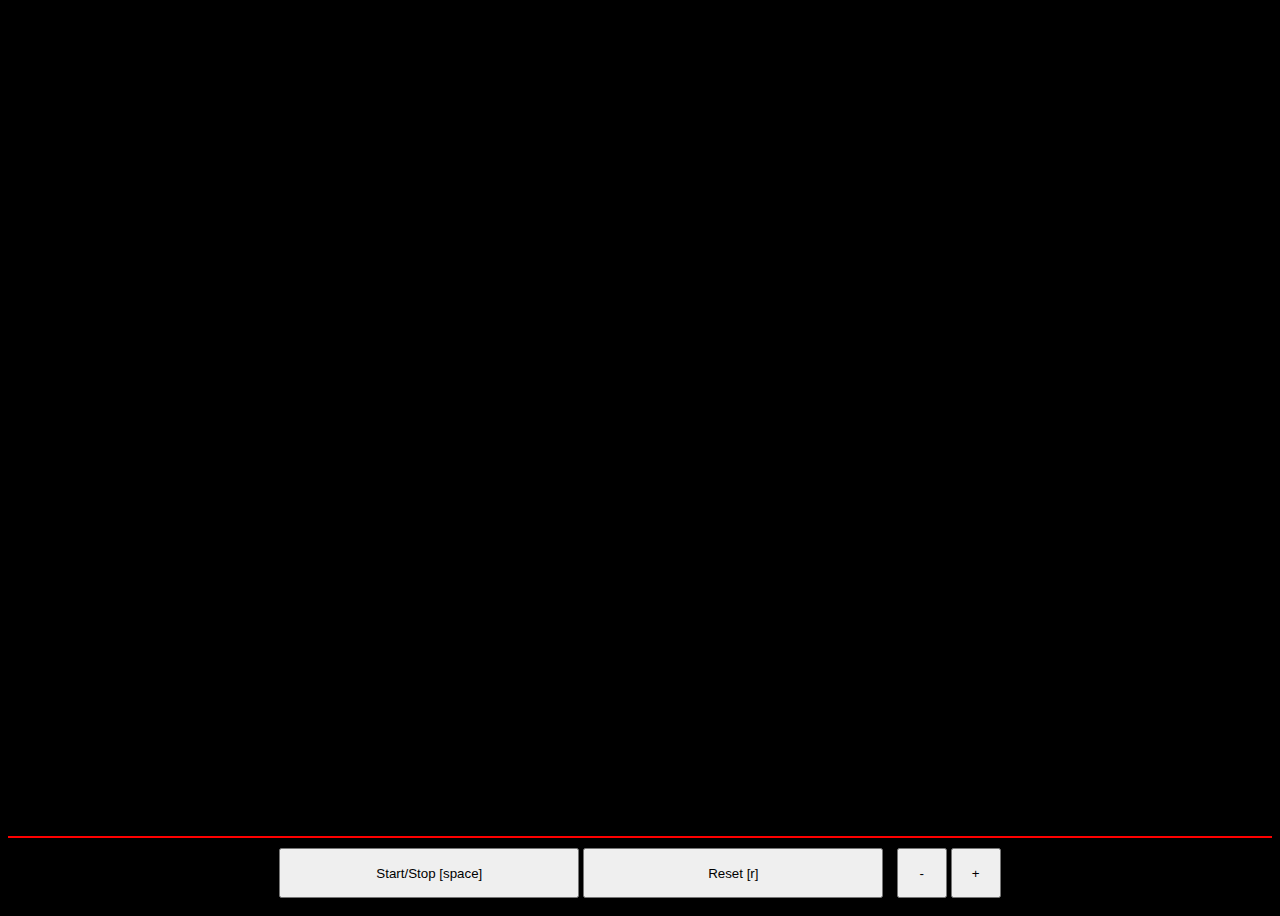
==== index.html @ ef2de8d8 "Initial commit" ====
<html>
    <head>
        <meta http-equiv="Content-Type" content="text/html; charset=UTF-8">
        <title>Shot Clock</title>
            <link rel="stylesheet" type="text/css" href="shotclock.css">

            <script src="https://ajax.googleapis.com/ajax/libs/jquery/3.3.1/jquery.min.js"></script>

            <!--[if IE]>
                <script type="text/javascript" src="vendor/SegmentDisplay/excanvas.js"></script>
            <![endif]-->
        
            <script type="text/javascript" src="vendor/SegmentDisplay/segment-display.js"></script>
            <script type="text/javascript">
                var display = new SegmentDisplay("shotclock");

                display.pattern         = "##";
                display.displayAngle    = 0;
                display.digitHeight     = 17;
                display.digitWidth      = 15;
                display.digitDistance   = 3.6;
                display.segmentWidth    = 3;
                display.segmentDistance = 0.3;
                display.segmentCount    = 7;
                display.cornerType      = 3;
                display.colorOn         = "#ff2c0f";
                display.colorOff        = "#211002";
              display.draw();  
            </script>
    </head>

    <body>
        <audio id="buzzer">
            <source src="assets/buzzer.mp3" type="audio/mpeg">
            Your browser does not support the audio element.
        </audio>
        
        <div id="wrapper">
            <div id="container">
                <canvas id="shotclock" width="100%" height="100%"></canvas>
            </div>

            <div id="buttons">
                <button id="start" class="control">Start/Stop [space]</button>
                <button id="reset" class="control">Reset [r]</button>
                -
                <button id="down" class="control square">-</button>
                <button id="up" class="control square">+</button>
            </div>
        </div>

        <script type="text/javascript">
            defaultCounter = 309;

            counter = defaultCounter;
            timerId = null;

            // stretch the canvas to fill the browser
            function canvasSize()
            {
                var canvas = document.getElementById("shotclock");
                canvas.width = $("#container").width();
                canvas.height = $("#container").height();
            }

            // set the shotclock display
            function setCounter()
            {
                canvasSize();

                var strCounter = ' ' + parseInt(counter / 10).toString();

                display.setValue(strCounter.substr(strCounter.length - 2));

                $('#container').css({
                    'background-color': 'black'
                });
            }

            // blank display
            function blankCounter()
            {
                canvasSize();

                display.setValue('88');

                $('#container').css({
                    'background-color': '#ff2c0f'
                });
            }

            // handle the 1/10 second event
            function countDown()
            {
                if (counter < 10) {
                    blankCounter();

                    // play buzzer once
                    if (counter>0) {
                        $('#buzzer').trigger('play');
                    }

                    counter = 0;
                }
                else {
                    counter -= 1;

                    setCounter();
                }
            }

            // increase the counter
            function increaseCount()
            {
                counter += 10;
                if (counter>defaultCounter) {
                    counter = defaultCounter;
                }

                countDown();
            }

            // decrease the counter
            function decreaseCount()
            {
                counter -= 10;
                if (counter<10) {
                    counter = 0;
                }

                countDown();
            }

            // start/stop counter
            startStop = function() {
                if (timerId) {
                    clearInterval(timerId);
                    timerId = null;
                }
                else {
                    timerId = setInterval('countDown()', 100);
                }
            }

            // reset the counter
            reset = function () {
                counter = defaultCounter;
                setCounter();
            }

            // initial display of the counter
            setCounter();

            // start/stop to the canvas itself
            $('#shotclock').click(startStop);

            // attach events to the buttons
            $('#start').click(startStop);

            // reset
            $('#reset').click(reset);

            // decrease time
            $('#down').click(decreaseCount);

            // increase time
            $('#up').click(increaseCount);

            // key presses
            $(document).keypress(function() {
                if (event.which == 32) {
                    startStop();
                }
                if (event.which == 82 || event.which == 114) {
                    reset();
                }
            });
        </script>
    </body>
</html>
---- shotclock.css ----
body {
    background-color: black;
}

#wrapper {
    height: 100vh;
    display: flex;
    flex-direction: column;
}

#container {
    flex: 1;
    padding: 2em;
}

#buttons {
    border-top: 2px solid red;
    padding: 10px;
    margin: 0px;
    text-align: center;
}

.control {
    width: 300px;
    height: 50px;
    padding: 0px;
    margin: 0px;
}

.square {
    width: 50px;
}
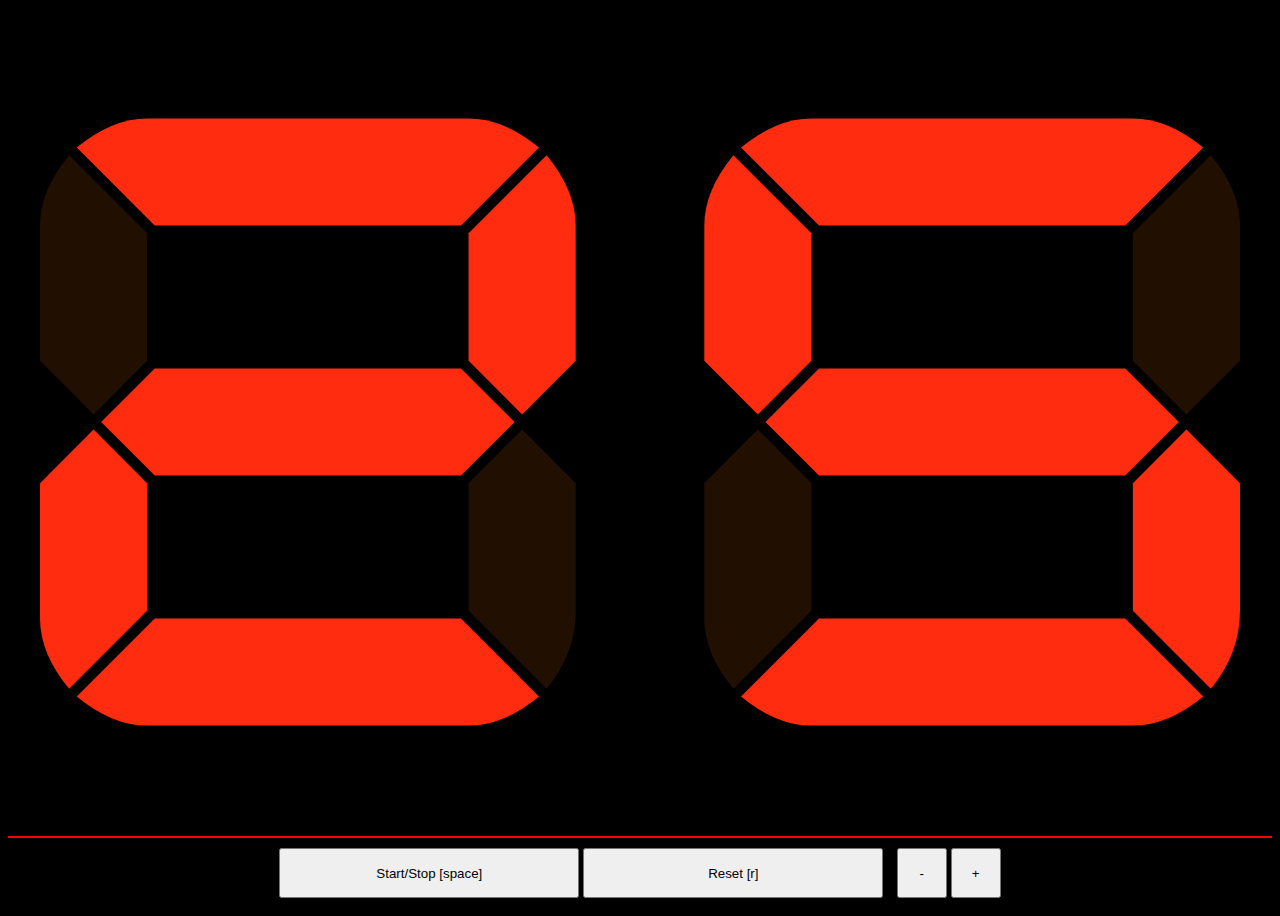
==== commit f6b01976: "Changed countdown to 25 seconds" ====
--- a/index.html
+++ b/index.html
@@ -50,7 +50,7 @@
         </div>
 
         <script type="text/javascript">
-            defaultCounter = 309;
+            defaultCounter = 259;
 
             counter = defaultCounter;
             timerId = null;
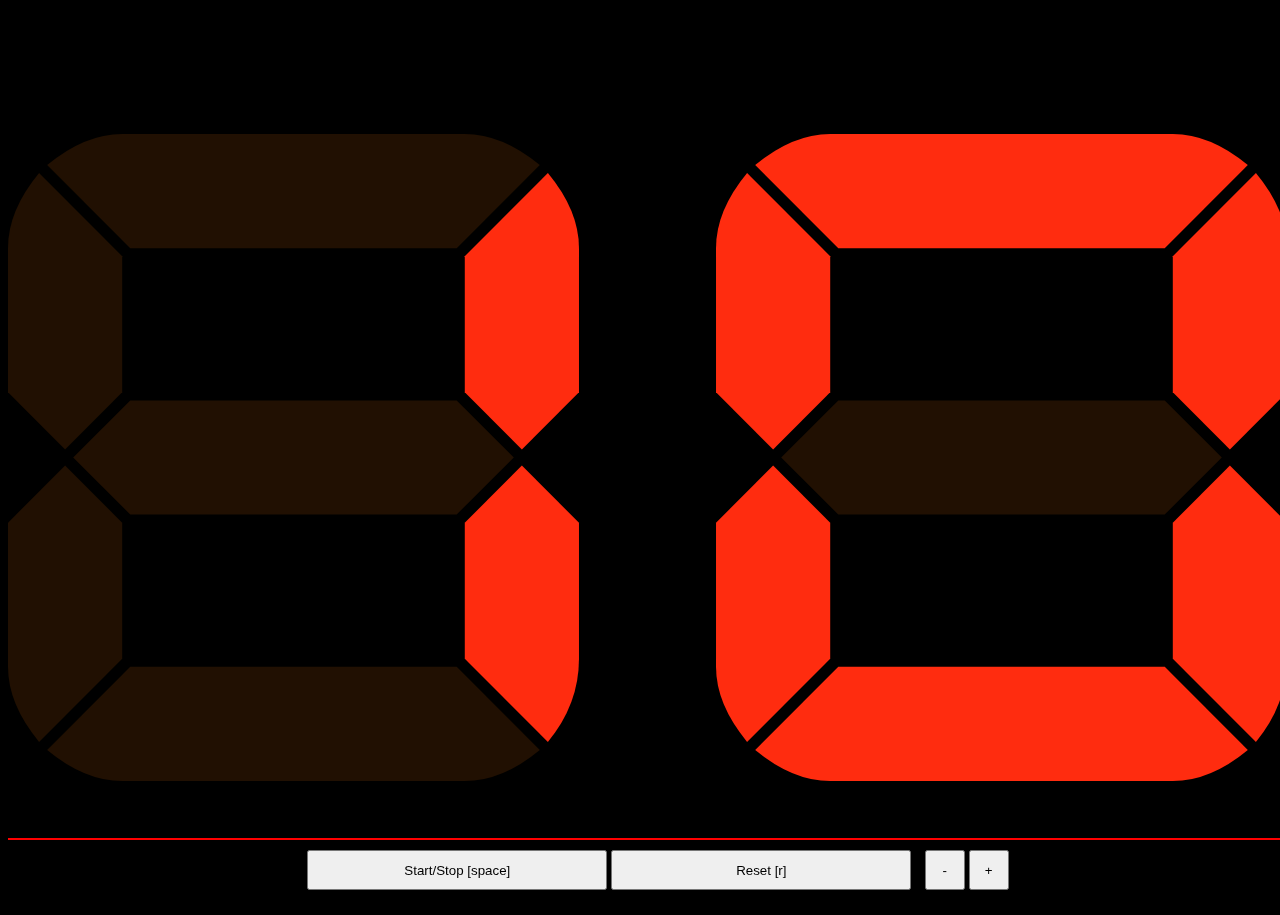
==== commit bc740592: "Separated into self-contained javascript file" ====
--- a/index.html
+++ b/index.html
@@ -2,31 +2,17 @@
     <head>
         <meta http-equiv="Content-Type" content="text/html; charset=UTF-8">
         <title>Shot Clock</title>
-            <link rel="stylesheet" type="text/css" href="shotclock.css">
 
-            <script src="https://ajax.googleapis.com/ajax/libs/jquery/3.3.1/jquery.min.js"></script>
+        <link rel="stylesheet" type="text/css" href="shotclock.css">
 
-            <!--[if IE]>
-                <script type="text/javascript" src="vendor/SegmentDisplay/excanvas.js"></script>
-            <![endif]-->
-        
-            <script type="text/javascript" src="vendor/SegmentDisplay/segment-display.js"></script>
-            <script type="text/javascript">
-                var display = new SegmentDisplay("shotclock");
+        <script src="https://ajax.googleapis.com/ajax/libs/jquery/3.3.1/jquery.min.js"></script>
 
-                display.pattern         = "##";
-                display.displayAngle    = 0;
-                display.digitHeight     = 17;
-                display.digitWidth      = 15;
-                display.digitDistance   = 3.6;
-                display.segmentWidth    = 3;
-                display.segmentDistance = 0.3;
-                display.segmentCount    = 7;
-                display.cornerType      = 3;
-                display.colorOn         = "#ff2c0f";
-                display.colorOff        = "#211002";
-              display.draw();  
-            </script>
+        <!--[if IE]>
+            <script type="text/javascript" src="vendor/SegmentDisplay/excanvas.js"></script>
+        <![endif]-->
+    
+        <script type="text/javascript" src="vendor/SegmentDisplay/segment-display.js"></script>
+        <script type="text/javascript" src="shotclock.js"></script>
     </head>
 
     <body>
@@ -34,145 +20,46 @@
             <source src="assets/buzzer.mp3" type="audio/mpeg">
             Your browser does not support the audio element.
         </audio>
+
+        <canvas id="shotclock"></canvas>
         
-        <div id="wrapper">
-            <div id="container">
-                <canvas id="shotclock" width="100%" height="100%"></canvas>
-            </div>
-
-            <div id="buttons">
-                <button id="start" class="control">Start/Stop [space]</button>
-                <button id="reset" class="control">Reset [r]</button>
-                -
-                <button id="down" class="control square">-</button>
-                <button id="up" class="control square">+</button>
-            </div>
+        <div id="buttons">
+            <button id="start" class="control">Start/Stop [space]</button>
+            <button id="reset" class="control">Reset [r]</button>
+            -
+            <button id="down" class="control square">-</button>
+            <button id="up" class="control square">+</button>
         </div>
-
+ 
         <script type="text/javascript">
-            defaultCounter = 259;
-
-            counter = defaultCounter;
-            timerId = null;
-
-            // stretch the canvas to fill the browser
-            function canvasSize()
-            {
-                var canvas = document.getElementById("shotclock");
-                canvas.width = $("#container").width();
-                canvas.height = $("#container").height();
-            }
-
-            // set the shotclock display
-            function setCounter()
-            {
-                canvasSize();
-
-                var strCounter = ' ' + parseInt(counter / 10).toString();
-
-                display.setValue(strCounter.substr(strCounter.length - 2));
-
-                $('#container').css({
-                    'background-color': 'black'
-                });
-            }
-
-            // blank display
-            function blankCounter()
-            {
-                canvasSize();
-
-                display.setValue('88');
-
-                $('#container').css({
-                    'background-color': '#ff2c0f'
-                });
-            }
-
-            // handle the 1/10 second event
-            function countDown()
-            {
-                if (counter < 10) {
-                    blankCounter();
-
-                    // play buzzer once
-                    if (counter>0) {
-                        $('#buzzer').trigger('play');
-                    }
-
-                    counter = 0;
-                }
-                else {
-                    counter -= 1;
-
-                    setCounter();
-                }
-            }
-
-            // increase the counter
-            function increaseCount()
-            {
-                counter += 10;
-                if (counter>defaultCounter) {
-                    counter = defaultCounter;
-                }
-
-                countDown();
-            }
-
-            // decrease the counter
-            function decreaseCount()
-            {
-                counter -= 10;
-                if (counter<10) {
-                    counter = 0;
-                }
-
-                countDown();
-            }
-
-            // start/stop counter
-            startStop = function() {
-                if (timerId) {
-                    clearInterval(timerId);
-                    timerId = null;
-                }
-                else {
-                    timerId = setInterval('countDown()', 100);
-                }
-            }
-
-            // reset the counter
-            reset = function () {
-                counter = defaultCounter;
-                setCounter();
-            }
-
-            // initial display of the counter
-            setCounter();
+            var shotclock = new ShotClock('shotclock');
+            shotclock.timerSeconds = 10;
+            shotclock.audio_id = 'buzzer';
+            shotclock.autoscale = true;
+            shotclock.setup();
 
             // start/stop to the canvas itself
-            $('#shotclock').click(startStop);
+            $('#shotclock').click(shotclock.startStop);
 
             // attach events to the buttons
-            $('#start').click(startStop);
+            $('#start').click(shotclock.startStop);
 
             // reset
-            $('#reset').click(reset);
+            $('#reset').click(shotclock.reset);
 
             // decrease time
-            $('#down').click(decreaseCount);
+            $('#down').click(shotclock.decrease);
 
             // increase time
-            $('#up').click(increaseCount);
+            $('#up').click(shotclock.increase);
 
             // key presses
             $(document).keypress(function() {
                 if (event.which == 32) {
-                    startStop();
+                    shotclock.startStop();
                 }
                 if (event.which == 82 || event.which == 114) {
-                    reset();
+                    shotclock.reset();
                 }
             });
         </script>
--- a/shotclock.css
+++ b/shotclock.css
@@ -2,18 +2,10 @@
     background-color: black;
 }
 
-#wrapper {
-    height: 100vh;
-    display: flex;
-    flex-direction: column;
-}
-
-#container {
-    flex: 1;
-    padding: 2em;
-}
-
 #buttons {
+    position: absolute;
+    bottom: 0;
+    width: 100%;
     border-top: 2px solid red;
     padding: 10px;
     margin: 0px;
@@ -22,11 +14,11 @@
 
 .control {
     width: 300px;
-    height: 50px;
+    height: 40px;
     padding: 0px;
     margin: 0px;
 }
 
 .square {
-    width: 50px;
+    width: 40px;
 }
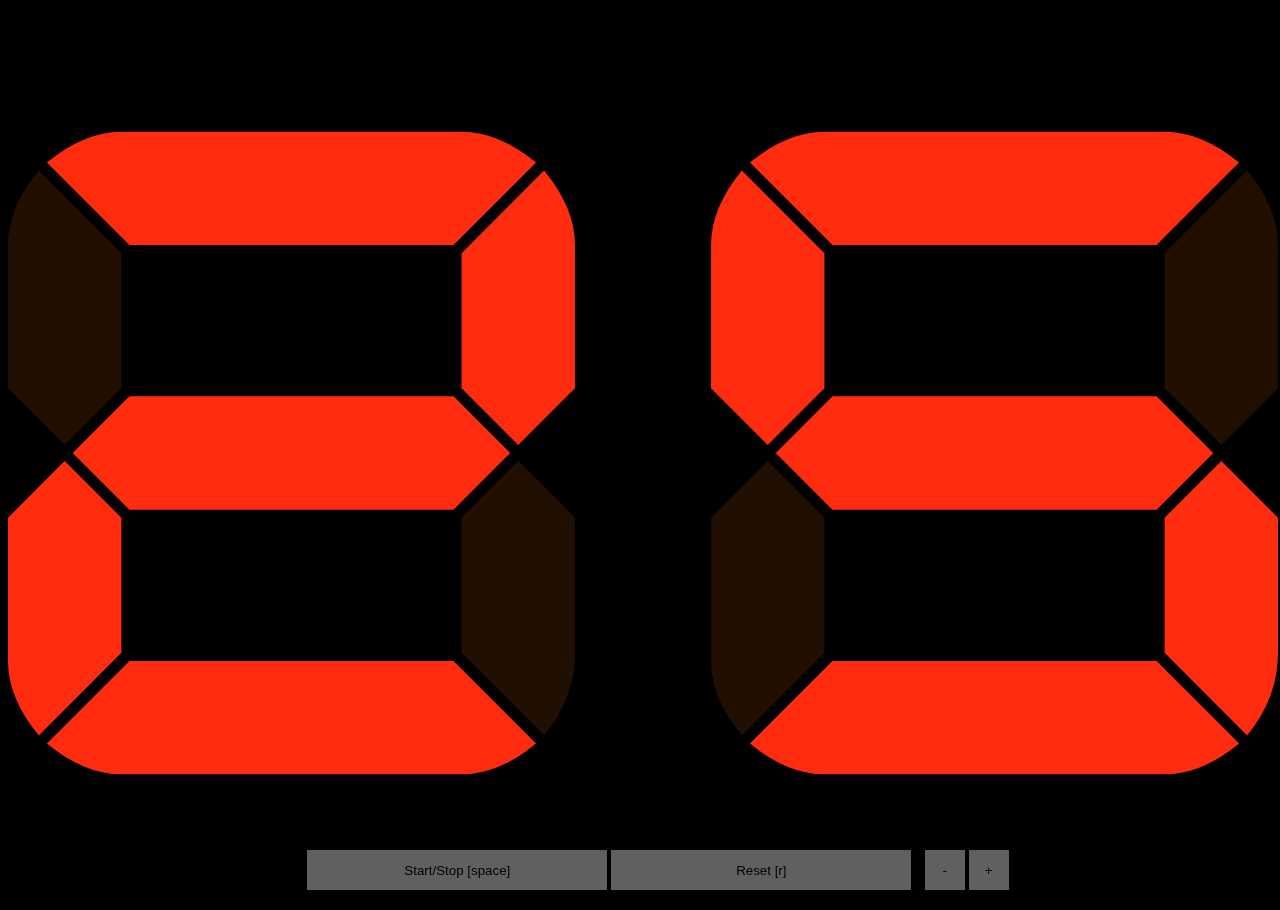
==== commit f87c5193: "html/css layout improvements" ====
--- a/index.html
+++ b/index.html
@@ -1,3 +1,4 @@
+<!DOCTYPE html>
 <html>
     <head>
         <meta http-equiv="Content-Type" content="text/html; charset=UTF-8">
@@ -33,7 +34,7 @@
  
         <script type="text/javascript">
             var shotclock = new ShotClock('shotclock');
-            shotclock.timerSeconds = 10;
+            shotclock.timerSeconds = 25;
             shotclock.audio_id = 'buzzer';
             shotclock.autoscale = true;
             shotclock.setup();
--- a/shotclock.css
+++ b/shotclock.css
@@ -5,11 +5,17 @@
 #buttons {
     position: absolute;
     bottom: 0;
-    width: 100%;
-    border-top: 2px solid red;
     padding: 10px;
     margin: 0px;
     text-align: center;
+    opacity: 0.40;
+    width: 100%;
+    transition: opacity 0.5s;
+}
+
+#buttons:hover {
+    opacity: 1.00;
+    transition: opacity 0.5s;
 }
 
 .control {
@@ -17,6 +23,7 @@
     height: 40px;
     padding: 0px;
     margin: 0px;
+    border: 0;
 }
 
 .square {
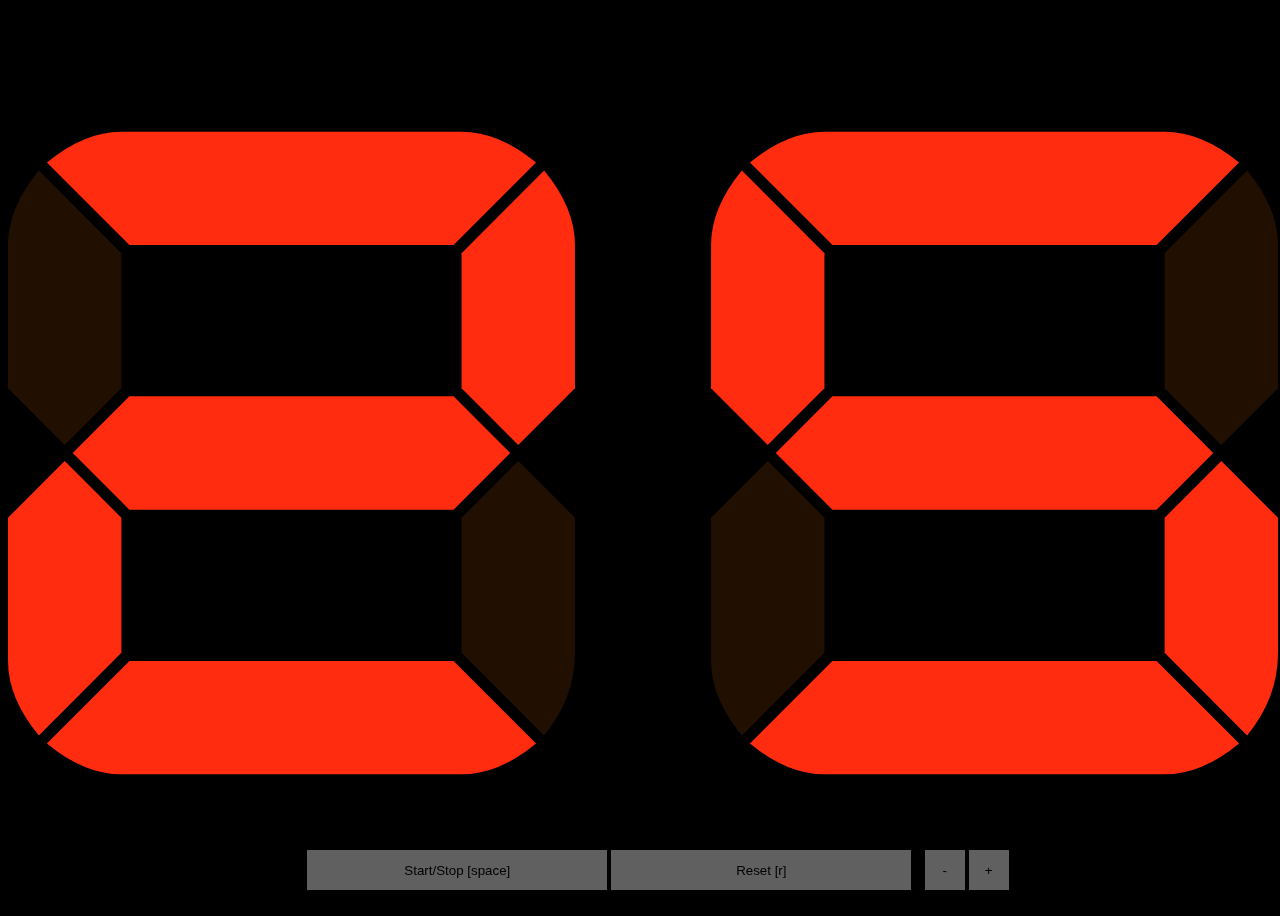
==== commit ba8d0137: "Prettier run over the files" ====
--- a/index.html
+++ b/index.html
@@ -1,68 +1,93 @@
 <!DOCTYPE html>
 <html>
-    <head>
-        <meta http-equiv="Content-Type" content="text/html; charset=UTF-8">
-        <title>Shot Clock</title>
+  <head>
+    <meta http-equiv="Content-Type" content="text/html; charset=UTF-8" />
+    <title>Shot Clock</title>
 
-        <link rel="stylesheet" type="text/css" href="shotclock.css">
+    <link rel="stylesheet" type="text/css" href="shotclock.css" />
 
-        <script src="https://ajax.googleapis.com/ajax/libs/jquery/3.3.1/jquery.min.js"></script>
+    <script src="https://ajax.googleapis.com/ajax/libs/jquery/3.3.1/jquery.min.js"></script>
 
-        <!--[if IE]>
-            <script type="text/javascript" src="vendor/SegmentDisplay/excanvas.js"></script>
-        <![endif]-->
-    
-        <script type="text/javascript" src="vendor/SegmentDisplay/segment-display.js"></script>
-        <script type="text/javascript" src="shotclock.js"></script>
-    </head>
+    <!--[if IE]>
+      <script
+        type="text/javascript"
+        src="vendor/SegmentDisplay/excanvas.js"
+      ></script>
+    <![endif]-->
 
-    <body>
-        <audio id="buzzer">
-            <source src="assets/buzzer.mp3" type="audio/mpeg">
-            Your browser does not support the audio element.
-        </audio>
+    <script
+      type="text/javascript"
+      src="vendor/SegmentDisplay/segment-display.js"
+    ></script>
+    <script type="text/javascript" src="shotclock.js"></script>
+  </head>
 
-        <canvas id="shotclock"></canvas>
-        
-        <div id="buttons">
-            <button id="start" class="control">Start/Stop [space]</button>
-            <button id="reset" class="control">Reset [r]</button>
-            -
-            <button id="down" class="control square">-</button>
-            <button id="up" class="control square">+</button>
-        </div>
- 
-        <script type="text/javascript">
-            var shotclock = new ShotClock('shotclock');
-            shotclock.timerSeconds = 25;
-            shotclock.audio_id = 'buzzer';
-            shotclock.autoscale = true;
-            shotclock.setup();
+  <body>
+    <audio id="buzzer">
+      <source src="assets/buzzer.mp3" type="audio/mpeg" />
+      Your browser does not support the audio element.
+    </audio>
 
-            // start/stop to the canvas itself
-            $('#shotclock').click(shotclock.startStop);
+    <canvas id="shotclock"></canvas>
 
-            // attach events to the buttons
-            $('#start').click(shotclock.startStop);
+    <div id="buttons">
+      <button id="start" class="control">Start/Stop [space]</button>
+      <button id="reset" class="control">Reset [r]</button>
+      -
+      <button id="down" class="control square">-</button>
+      <button id="up" class="control square">+</button>
+    </div>
 
-            // reset
-            $('#reset').click(shotclock.reset);
+    <script type="text/javascript">
+      var shotclock = new ShotClock("shotclock");
 
-            // decrease time
-            $('#down').click(shotclock.decrease);
+      // see if the number of seconds has been supplied after the # in the url
+      var hash = parseInt(location.hash.replace("#", ""));
+      if (
+        typeof hash === "number" &&
+        hash % 1 === 0 &&
+        hash > 0 &&
+        hash < 100
+      ) {
+        shotclock.timerSeconds = hash;
+      } else {
+        // else default 25 seconds
+        shotclock.timerSeconds = 25;
+      }
+      shotclock.audio_id = "buzzer";
+      shotclock.autoscale = true;
+      shotclock.setup();
 
-            // increase time
-            $('#up').click(shotclock.increase);
+      // start/stop to the canvas itself
+      $("#shotclock").click(shotclock.startStop);
 
-            // key presses
-            $(document).keypress(function() {
-                if (event.which == 32) {
-                    shotclock.startStop();
-                }
-                if (event.which == 82 || event.which == 114) {
-                    shotclock.reset();
-                }
-            });
-        </script>
-    </body>
-</html>+      // attach events to the buttons
+      $("#start").click(shotclock.startStop);
+
+      // reset
+      $("#reset").click(shotclock.reset);
+
+      // decrease time
+      $("#down").click(shotclock.decrease);
+
+      // increase time
+      $("#up").click(shotclock.increase);
+
+      // key presses
+      $(document).keypress(function() {
+        if (event.which == 32) {
+          shotclock.startStop();
+        }
+        if (event.which == 82 || event.which == 114) {
+          shotclock.reset();
+        }
+        if (event.which == 43 || event.which == 61) {
+          shotclock.increase();
+        }
+        if (event.which == 45) {
+          shotclock.decrease();
+        }
+      });
+    </script>
+  </body>
+</html>
--- a/shotclock.css
+++ b/shotclock.css
@@ -1,31 +1,34 @@
 body {
-    background-color: black;
+  background-color: black;
+  width: 100%;
+  height: 100vh;
+  overflow-y: none;
 }
 
 #buttons {
-    position: absolute;
-    bottom: 0;
-    padding: 10px;
-    margin: 0px;
-    text-align: center;
-    opacity: 0.40;
-    width: 100%;
-    transition: opacity 0.5s;
+  position: absolute;
+  bottom: 0;
+  padding: 10px;
+  margin: 0px;
+  text-align: center;
+  opacity: 0.4;
+  width: 100%;
+  transition: opacity 0.5s;
 }
 
 #buttons:hover {
-    opacity: 1.00;
-    transition: opacity 0.5s;
+  opacity: 1;
+  transition: opacity 0.5s;
 }
 
 .control {
-    width: 300px;
-    height: 40px;
-    padding: 0px;
-    margin: 0px;
-    border: 0;
+  width: 300px;
+  height: 40px;
+  padding: 0px;
+  margin: 0px;
+  border: 0;
 }
 
 .square {
-    width: 40px;
+  width: 40px;
 }
